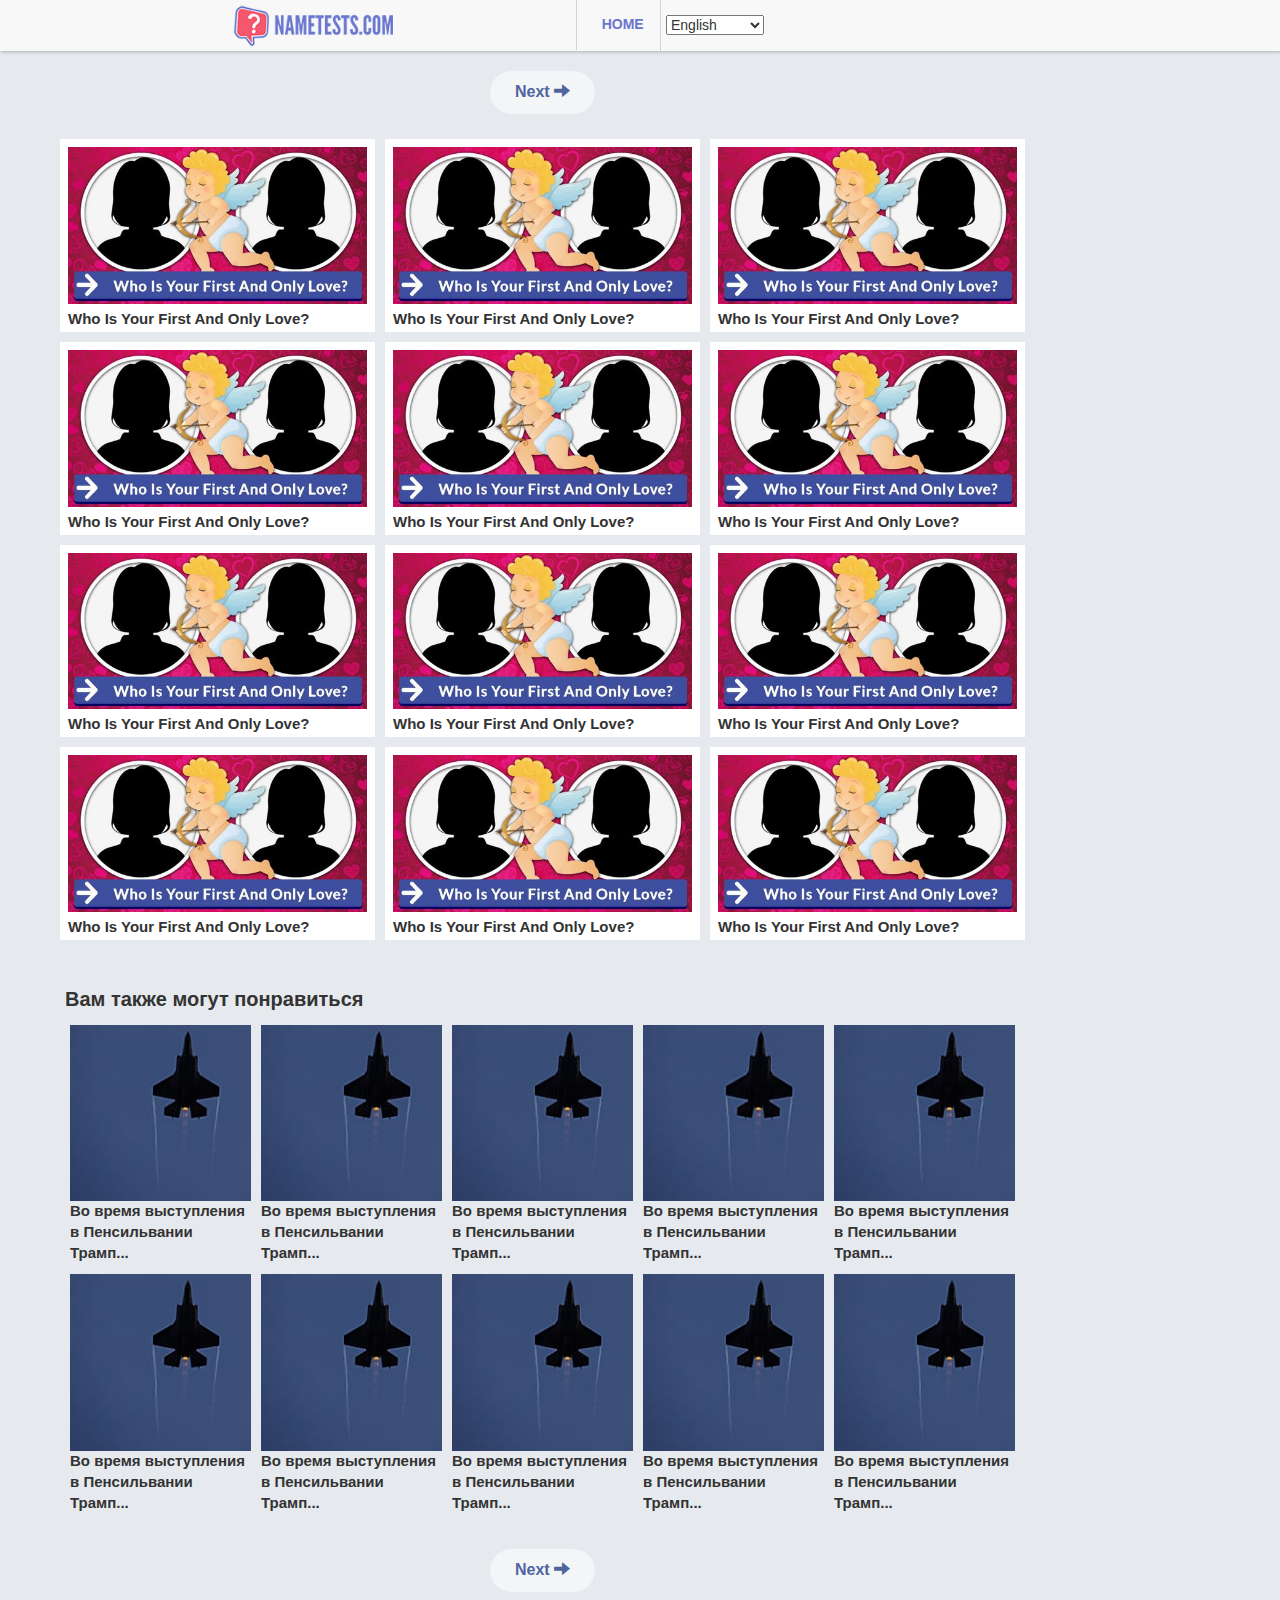
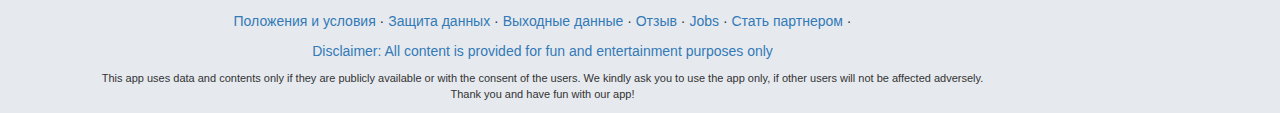
==== index.html @ c3312c3e "first commit" ====
<!DOCTYPE html>
<html>
<head>
	<meta charset="utf-8">
	<meta name="viewport" content="width=device-width, initial-scale=1">
	<title>Nametests.com</title>

	<link rel="stylesheet"  href="font/glyphicons-halflings-regular.ttf">
	<link rel="stylesheet"  href="font/glyphicons-halflings-regular.svg">
	<link rel="stylesheet"  href="font/glyphicons-halflings-regular.eot">
	<link rel="stylesheet"  href="font/glyphicons-halflings-regular.woff">
	<link rel="stylesheet"  href="font/glyphicons-halflings-regular.woff2">

	<link rel="stylesheet" type="text/css" href="css/bootstrap.min.css">

	<link rel="stylesheet" type="text/css" href="css/style.css">
</head>
<body>
	<header class="navbar navbar-default col-md-12">
		<div class="row col-md-12 col-lg-10 col-lg-offset-1">

			<button type="button" class="navbar-toggle collapsed" id="menuBottom">
				<span class="sr-only">Toggle navigation</span>
				<span class="icon-bar"></span>
				<span class="icon-bar"></span>
				<span class="icon-bar"></span>
			</button>


			<div class="navbar-header col-md-2 col-sm-3 col-xs-4 col-md-offset-1 pull-xs-right">
				<a class="navbar-brand" href="/">
					<img src="images/logo.png" alt="nametests.com">
				</a>
			</div>
			<span class="fb-like-wrapper hidden-sm col-md-2 col-xs-3 hidden-xs">
				<div class="fb-like fb_iframe_widget" data-colorscheme="light" data-layout="button_count" data-action="like" data-show-faces="false" data-share="false" data-href="https://www.facebook.com/pages/nametestscom-%D1%80%D1%83%D1%81%D1%81%D0%BA%D0%B8%D0%B9/1572957792959895
" fb-xfbml-state="rendered" fb-iframe-plugin-query="action=like&amp;app_id=1629023360662076&amp;color_scheme=light&amp;container_width=79&amp;href=https%3A%2F%2Fwww.facebook.com%2Fpages%2Fnametestscom-%25D1%2580%25D1%2583%25D1%2581%25D1%2581%25D0%25BA%25D0%25B8%25D0%25B9%2F1572957792959895&amp;layout=button_count&amp;locale=ru_RU&amp;sdk=joey&amp;share=false&amp;show_faces=false">
					<span style="vertical-align: bottom; width: 123px; height: 20px;">
						<iframe name="f159bba89177264" width="1000px" height="1000px" frameborder="0" allowtransparency="true" allowfullscreen="true" scrolling="no" title="fb:like Facebook Social Plugin" src="https://www.facebook.com/v2.9/plugins/like.php?action=like&amp;app_id=1629023360662076&amp;channel=https%3A%2F%2Fstaticxx.facebook.com%2Fconnect%2Fxd_arbiter%2Fr%2F87XNE1PC38r.js%3Fversion%3D42%23cb%3Dfc40e62233b678%26domain%3Dru.nametests.com%26origin%3Dhttps%253A%252F%252Fru.nametests.com%252Ff3773d6dfa85e8%26relation%3Dparent.parent&amp;color_scheme=light&amp;container_width=79&amp;href=https%3A%2F%2Fwww.facebook.com%2Fpages%2Fnametestscom-%25D1%2580%25D1%2583%25D1%2581%25D1%2581%25D0%25BA%25D0%25B8%25D0%25B9%2F1572957792959895&amp;layout=button_count&amp;locale=ru_RU&amp;sdk=joey&amp;share=false&amp;show_faces=false" style="border: none; visibility: visible; width: 123px; height: 20px;" class="">
						</iframe>
					</span>
				</div>
			</span>
			<div class="active col-md-1 col-sm-2 hidden-xs">
				<a href="/">HOME</a>
			</div>
			<div class="lang-selector col-md-1 col-sm-2 hidden-xs">
				<select id="langchooser" class="user-success">
					<option value="de">Deutsch</option>
					<option value="en" selected="">English</option>
					<option value="es">Español</option>
					<option value="pt">Português</option>
					<option value="it">Italiano</option>
					<option value="fr">Français</option>
					<option value="nl">Nederlands</option>
					<option value="hu">Magyar</option>
					<option value="el">Ελληνικά</option>
					<option value="tr">Türkçe</option>
					<option value="da">Dansk</option>
					<option value="ru">русский</option>
					<option value="sv">Svenska</option>
					<option value="cs">čeština</option>
					<option value="sk">Slovenčina</option>
					<option value="no">Norsk</option>
					<option value="fi">Suomi</option>
					<option value="ar">العربية</option>
					<option value="id">Indonesia</option>
					<option value="pl">Polski</option>
					<option value="ja">日本人</option>
					<option value="sl">Slovenščina</option>
					<option value="bg">български</option>
					<option value="lt">Lietuvos</option>
					<option value="lv">Latviešu</option>
					<option value="bs">Bosanski</option>
					<option value="hr">Hrvatski</option>
					<option value="et">Eesti</option>
					<option value="hi">नॉट</option>
					<option value="ko">한국의</option>
					<option value="mk">македонски</option>
					<option value="ro">Român</option>
					<option value="sr">српски</option>
					<option value="tl">Tagalog</option>
					<option value="th">ไทย</option>
					<option value="kk">Қазақ</option>
					<option value="vi">tiếng Việt</option>
					<option value="ms">Malaysiah</option>
					<option value="zh">中国</option>
					<option value="ur">اردو</option>
					<option value="he">עברית</option>
					<option value="bn">বাংলাভাষী</option>
					<option value="sw">Kiswahili</option>
					<option value="ne">नेपाली</option>
					<option value="uk">українська</option>
				</select>
			</div>
			<div class="row bottom-menu hidden-sm hidden-md hidden-lg" style="display: none;">
				<div class="row fb-btn">
					<div class="col-xs-12">
						<span class="fb-like-wrappe pull-left">
							<div class="fb-like fb_iframe_widget" data-colorscheme="light" data-layout="button_count" data-action="like" data-show-faces="false" data-share="false" data-href="https://www.facebook.com/pages/nametestscom-%D1%80%D1%83%D1%81%D1%81%D0%BA%D0%B8%D0%B9/1572957792959895
" fb-xfbml-state="rendered" fb-iframe-plugin-query="action=like&amp;app_id=1629023360662076&amp;color_scheme=light&amp;container_width=79&amp;href=https%3A%2F%2Fwww.facebook.com%2Fpages%2Fnametestscom-%25D1%2580%25D1%2583%25D1%2581%25D1%2581%25D0%25BA%25D0%25B8%25D0%25B9%2F1572957792959895&amp;layout=button_count&amp;locale=ru_RU&amp;sdk=joey&amp;share=false&amp;show_faces=false">
					<span style="vertical-align: bottom; width: 123px; height: 20px;">
						<iframe name="f159bba89177264" width="1000px" height="1000px" frameborder="0" allowtransparency="true" allowfullscreen="true" scrolling="no" title="fb:like Facebook Social Plugin" src="https://www.facebook.com/v2.9/plugins/like.php?action=like&amp;app_id=1629023360662076&amp;channel=https%3A%2F%2Fstaticxx.facebook.com%2Fconnect%2Fxd_arbiter%2Fr%2F87XNE1PC38r.js%3Fversion%3D42%23cb%3Dfc40e62233b678%26domain%3Dru.nametests.com%26origin%3Dhttps%253A%252F%252Fru.nametests.com%252Ff3773d6dfa85e8%26relation%3Dparent.parent&amp;color_scheme=light&amp;container_width=79&amp;href=https%3A%2F%2Fwww.facebook.com%2Fpages%2Fnametestscom-%25D1%2580%25D1%2583%25D1%2581%25D1%2581%25D0%25BA%25D0%25B8%25D0%25B9%2F1572957792959895&amp;layout=button_count&amp;locale=ru_RU&amp;sdk=joey&amp;share=false&amp;show_faces=false" style="border: none; visibility: visible; width: 123px; height: 20px;" class="">
						</iframe>
					</span>
						</div>
					</div>
				</div>
				<div class="row menu-btn">
					<div class="col-xs-12">
						<div class="menu-active">
							<a href="/">HOME</a>
						</div>
					</div>
				</div>
				<div class="row selector">
					<div class="col-xs-12">
						<div class="menu-lang-selector">
				<select id="langchooser" class="user-success">
					<option value="de">Deutsch</option>
					<option value="en" selected="">English</option>
					<option value="es">Español</option>
					<option value="pt">Português</option>
					<option value="it">Italiano</option>
					<option value="fr">Français</option>
					<option value="nl">Nederlands</option>
					<option value="hu">Magyar</option>
					<option value="el">Ελληνικά</option>
					<option value="tr">Türkçe</option>
					<option value="da">Dansk</option>
					<option value="ru">русский</option>
					<option value="sv">Svenska</option>
					<option value="cs">čeština</option>
					<option value="sk">Slovenčina</option>
					<option value="no">Norsk</option>
					<option value="fi">Suomi</option>
					<option value="ar">العربية</option>
					<option value="id">Indonesia</option>
					<option value="pl">Polski</option>
					<option value="ja">日本人</option>
					<option value="sl">Slovenščina</option>
					<option value="bg">български</option>
					<option value="lt">Lietuvos</option>
					<option value="lv">Latviešu</option>
					<option value="bs">Bosanski</option>
					<option value="hr">Hrvatski</option>
					<option value="et">Eesti</option>
					<option value="hi">नॉट</option>
					<option value="ko">한국의</option>
					<option value="mk">македонски</option>
					<option value="ro">Român</option>
					<option value="sr">српски</option>
					<option value="tl">Tagalog</option>
					<option value="th">ไทย</option>
					<option value="kk">Қазақ</option>
					<option value="vi">tiếng Việt</option>
					<option value="ms">Malaysiah</option>
					<option value="zh">中国</option>
					<option value="ur">اردو</option>
					<option value="he">עברית</option>
					<option value="bn">বাংলাভাষী</option>
					<option value="sw">Kiswahili</option>
					<option value="ne">नेपाली</option>
					<option value="uk">українська</option>
				</select>
			</div>
					</div>
				</div>
			</div>
		</div>
	</header>
	<main class="maincontainer">
		<!-- <div class="row">

		</div> -->
		<div class="container new-index">
			<div class="row">
				<div class="col-xs-12 col-lg-10 no-padding">
					<div class="text-center pager-holder">
						<ul class="pager pager-top dist-top-30">
							<li>
								<a href="#">Next <span class="glyphicon glyphicon-arrow-right"></span>
								</a>
							</li>
						</ul>
					</div>
					<div class="row content_block">
						<div class="col-md-4 col-sm-6 box text-center">
							<div class="flex_inner">
								<a href="index.html">
									<img class="img-responsive col-xs-12" src="images/e9c9415f4c6633129fe4673bb098b0c0.jpg" >
									<span class="h2">Who Is Your First And Only Love?</span>
								</a>
							</div>
						</div>
						<div class="col-md-4 col-sm-6 box text-center">
							<div class="flex_inner">
								<a href="index.html">
									<img class="img-responsive col-xs-12" src="images/e9c9415f4c6633129fe4673bb098b0c0.jpg" >
									<span class="h2">Who Is Your First And Only Love?</span>
								</a>
							</div>
						</div>
						<div class="col-md-4 col-sm-6 box text-center">
							<div class="flex_inner">
								<a href="index.html">
									<img class="img-responsive col-xs-12" src="images/e9c9415f4c6633129fe4673bb098b0c0.jpg" >
									<span class="h2">Who Is Your First And Only Love?</span>
								</a>
							</div>
						</div>
						<div class="col-md-4 col-sm-6 box text-center">
							<div class="flex_inner">
								<a href="index.html">
									<img class="img-responsive col-xs-12" src="images/e9c9415f4c6633129fe4673bb098b0c0.jpg" >
									<span class="h2">Who Is Your First And Only Love?</span>
								</a>
							</div>
						</div>
						<div class="col-md-4 col-sm-6 box text-center">
							<div class="flex_inner">
								<a href="index.html">
									<img class="img-responsive col-xs-12" src="images/e9c9415f4c6633129fe4673bb098b0c0.jpg" >
									<span class="h2">Who Is Your First And Only Love?</span>
								</a>
							</div>
						</div>
						<div class="col-md-4 col-sm-6 box text-center">
							<div class="flex_inner">
								<a href="index.html">
									<img class="img-responsive col-xs-12" src="images/e9c9415f4c6633129fe4673bb098b0c0.jpg" >
									<span class="h2">Who Is Your First And Only Love?</span>
								</a>
							</div>
						</div>
						<div class="col-md-4 col-sm-6 box text-center">
							<div class="flex_inner">
								<a href="index.html">
									<img class="img-responsive col-xs-12" src="images/e9c9415f4c6633129fe4673bb098b0c0.jpg" >
									<span class="h2">Who Is Your First And Only Love?</span>
								</a>
							</div>
						</div>
						<div class="col-md-4 col-sm-6 box text-center">
							<div class="flex_inner">
								<a href="index.html">
									<img class="img-responsive col-xs-12" src="images/e9c9415f4c6633129fe4673bb098b0c0.jpg" >
									<span class="h2">Who Is Your First And Only Love?</span>
								</a>
							</div>
						</div>
						<div class="col-md-4 col-sm-6 box text-center">
							<div class="flex_inner">
								<a href="index.html">
									<img class="img-responsive col-xs-12" src="images/e9c9415f4c6633129fe4673bb098b0c0.jpg" >
									<span class="h2">Who Is Your First And Only Love?</span>
								</a>
							</div>
						</div>
						<div class="col-md-4 col-sm-6 box text-center">
							<div class="flex_inner">
								<a href="index.html">
									<img class="img-responsive col-xs-12" src="images/e9c9415f4c6633129fe4673bb098b0c0.jpg" >
									<span class="h2">Who Is Your First And Only Love?</span>
								</a>
							</div>
						</div>
						<div class="col-md-4 col-sm-6 box text-center">
							<div class="flex_inner">
								<a href="index.html">
									<img class="img-responsive col-xs-12" src="images/e9c9415f4c6633129fe4673bb098b0c0.jpg" >
									<span class="h2">Who Is Your First And Only Love?</span>
								</a>
							</div>
						</div>
						<div class="col-md-4 col-sm-6 box text-center">
							<div class="flex_inner">
								<a href="index.html">
									<img class="img-responsive col-xs-12" src="images/e9c9415f4c6633129fe4673bb098b0c0.jpg" >
									<span class="h2">Who Is Your First And Only Love?</span>
								</a>
							</div>
						</div>								
					</div>
					<div class="row bottom_news">
						<div class="col-md-12">
							<div class="row">
								<div class="news_box_title">
									<span><b>Вам также могут понравиться</b></span>
								</div>
							</div>
						</div>
    					<div class="news_box">
    						<div class="row">
    							<div class="box_img">
    								<a href="" >
    									<img src="images/pic_4f252033175bd5854727c5aabea2b2a8.jpg">
    								</a>
    							</div>
    						</div>
    						
	    						<div class="box_title">
	    							<a href="">
	    								<span>Во время выступления в Пенсильвании Трамп...</span>
	    								</a>
	    						</div>
   
    					</div>
    					<div class="news_box">
    						<div class="row">
    							<div class="box_img">
    								<a href="" >
    									<img src="images/pic_4f252033175bd5854727c5aabea2b2a8.jpg">
    								</a>
    							</div>
    						</div>
    						
	    						<div class="box_title">
	    							<a href="">
	    								<span>Во время выступления в Пенсильвании Трамп...</span>
	    								</a>
	    						</div>
   
    					</div>
    					<div class="news_box">
    						<div class="row">
    							<div class="box_img">
    								<a href="" >
    									<img src="images/pic_4f252033175bd5854727c5aabea2b2a8.jpg">
    								</a>
    							</div>
    						</div>
    						
	    						<div class="box_title">
	    							<a href="">
	    								<span>Во время выступления в Пенсильвании Трамп...</span>
	    								</a>
	    						</div>
   
    					</div>
    					<div class="news_box">
    						<div class="row">
    							<div class="box_img">
    								<a href="" >
    									<img src="images/pic_4f252033175bd5854727c5aabea2b2a8.jpg">
    								</a>
    							</div>
    						</div>
    						
	    						<div class="box_title">
	    							<a href="">
	    								<span>Во время выступления в Пенсильвании Трамп...</span>
	    								</a>
	    						</div>
   
    					</div>
    					<div class="news_box">
    						<div class="row">
    							<div class="box_img">
    								<a href="" >
    									<img src="images/pic_4f252033175bd5854727c5aabea2b2a8.jpg">
    								</a>
    							</div>
    						</div>
    						
	    						<div class="box_title">
	    							<a href="">
	    								<span>Во время выступления в Пенсильвании Трамп...</span>
	    								</a>
	    						</div>
   
    					</div>
    					<div class="news_box">
    						<div class="row">
    							<div class="box_img">
    								<a href="" >
    									<img src="images/pic_4f252033175bd5854727c5aabea2b2a8.jpg">
    								</a>
    							</div>
    						</div>
    						
	    						<div class="box_title">
	    							<a href="">
	    								<span>Во время выступления в Пенсильвании Трамп...</span>
	    								</a>
	    						</div>
   
    					</div>
    					<div class="news_box">
    						<div class="row">
    							<div class="box_img">
    								<a href="" >
    									<img src="images/pic_4f252033175bd5854727c5aabea2b2a8.jpg">
    								</a>
    							</div>
    						</div>
    						
	    						<div class="box_title">
	    							<a href="">
	    								<span>Во время выступления в Пенсильвании Трамп...</span>
	    								</a>
	    						</div>
   
    					</div>
    					<div class="news_box">
    						<div class="row">
    							<div class="box_img">
    								<a href="" >
    									<img src="images/pic_4f252033175bd5854727c5aabea2b2a8.jpg">
    								</a>
    							</div>
    						</div>
    						
	    						<div class="box_title">
	    							<a href="">
	    								<span>Во время выступления в Пенсильвании Трамп...</span>
	    								</a>
	    						</div>
   
    					</div>
    					<div class="news_box">
    						<div class="row">
    							<div class="box_img">
    								<a href="" >
    									<img src="images/pic_4f252033175bd5854727c5aabea2b2a8.jpg">
    								</a>
    							</div>
    						</div>
    						
	    						<div class="box_title">
	    							<a href="">
	    								<span>Во время выступления в Пенсильвании Трамп...</span>
	    								</a>
	    						</div>
   
    					</div>
    					<div class="news_box">
    						<div class="row">
    							<div class="box_img">
    								<a href="" >
    									<img src="images/pic_4f252033175bd5854727c5aabea2b2a8.jpg">
    								</a>
    							</div>
    						</div>
    						
	    						<div class="box_title">
	    							<a href="">
	    								<span>Во время выступления в Пенсильвании Трамп...</span>
	    								</a>
	    						</div>
   
    					</div>
    				</div>
					<div class="text-center pager-holder">
						<ul class="pager pager-top dist-top-30">
							<li>
								<a href="#">Next <span class="glyphicon glyphicon-arrow-right"></span>
								</a>
							</li>
						</ul>
					</div>				
				</div>
			</div>
		</div>
	</main>
	<footer>
		<div class="container">
			<div class="row dist-top-30">
				<div class="col-xs-12 col-lg-10 text-center">
					<p>
						<a href="//www.socialsweethearts.de/terms.html" target="_blank">Положения и условия</a> ·
						<a href="//www.socialsweethearts.de/privacy.html" target="_blank">Защита данных</a> ·
						<a href="//www.socialsweethearts.de/de_DE/imprint" target="_blank">Выходные данные</a> ·
						<a href="/accounts/feedback/?url=https://ru.nametests.com/" target="_blank">Отзыв</a> ·
						<a href="//www.socialsweethearts.de/en_US/it-career" target="_blank">Jobs</a> ·
						<a href="//docs.google.com/a/socialsweethearts.de/forms/d/1ggzWjZHk2m-KU-2leSanIcna3WeY4Wy_sieBoBsuhFA/viewform" target="_blank">Стать партнером</a> ·
						<a class="logout" style="display: none;" href="/test/user_logout/?next=/">Выйти</a>
					</p>
					<p>
						<a href="//www.socialsweethearts.de/terms.html" target="_blank">Disclaimer: All content is
						provided for fun and entertainment purposes only</a>
					</p>
					<p class="small-footer">
						This app uses data and contents only if they are publicly available or with
						the consent of the users. We kindly ask you to use the app only,
						if other users will not be affected adversely. <br> Thank you and have fun with
						our app!
					</p>
				</div>	
			</div>	
		</div>		
	</footer>		
	<script src="js/bootstrap.min.js" ></script>
	<script src="js/jquery-3.2.1.min.js" ></script>
	<script>
		$(document).ready(function()
		{
			$("#menuBottom").click(function()
			{
				$(".bottom-menu").toggle();
			});
		});
	</script>
</body>
</html>
---- css/style.css ----
html, body {
    background: #E6EAEF;
    text-shadow: 0 1px 0 #fff;
    -webkit-font-smoothing: antialiased;
    text-shadow: rgba(0,0,0,0.01) 0 0 1px;
}

body {
    font-family: "Helvetica Neue",Helvetica,Arial,sans-serif;
    font-size: 14px;
    line-height: 1.42857;
    color: #333333;
    background-color: #fff;
}

a
{
	color: #337ab7;
    text-decoration: none !important;
}

footer
{
	background: #E6EAEF;
}

.navbar {
    border: none;
    -moz-border-radius: 0;
    -webkit-border-radius: 0;
    border-radius: 0;
    box-shadow: 1px 1.7px 3px 0 rgba(0,0,0,0.2);
    margin-bottom: 0;
}

.navbar-default {
    background-color: #f8f8f8;
    border-color: #e7e7e7;
}

.navbar .navbar-header {
	padding-right: 0px;
}

.navbar .navbar-header .navbar-brand {
	padding:0px;
}

.navbar .navbar-header .navbar-brand img {
    max-width: 160px;
}

.menu-btn .fb-like-wrapper
{
	float: left;
}

.menu-btn .menu-active,
.selector .menu-lang-selector
{
	padding-top: 15px;
}

.menu-btn .menu-active a
{
	font-weight: bold;
    color: #6977ce;
    background: transparent;
}

.navbar .navbar-toggle
{
	float: left;
    margin-left: 15px;
    margin-right: 15px;
}

.bottom-menu
{
	clear: both;
    padding: 20px;
}

.navbar .fb-like-wrapper
{
	padding-left: 0px;
    margin-top: 15px;
	margin-right: 20px;
	overflow: hidden;
    text-align: right;
}

.navbar-default .navbar-toggle:hover, .navbar-default .navbar-toggle:focus {
    background-color: #ddd;
}

.navbar .active>a
{
	font-weight: bold;
    color: #6977ce;
    background: transparent;
}

.navbar .active
{
	padding: 15px 25px 15px 25px;
    text-align: center;
    border-left: 1px solid #d3d1d4;
}

.navbar .lang-selector
{
	padding: 15px 25px 15px 5px;
	border-left: 1px solid #d3d1d4;
}

.navbar .lang-selector:hover,
.navbar .active:hover
{
	background: #e7e7e7;
    color: #6977ce;
}

.maincontainer
{
	clear: both;
	background: #E6EAEF;
}

.pager li>a, .pager a, .pager li>span {
    padding: 10px 25px;
    border: none;
    -moz-border-radius: 25px;
    -webkit-border-radius: 25px;
    border-radius: 25px;
    background: #fff;
    background: rgba(255,255,255,0.5);
    font-weight: bold;
    color: #4f659f;
    margin: 0 7px;
    font-size: 16px;
}

.pager li>a:hover, .pager li>span:hover {
    background: #D1D8E4;
    border: none;
}

.index-cp-flex>.flex.box {
    margin: 5px;
}


.maincontainer .box
{
	
	background-color: #fff;
	padding: 3px;
    border: 5px solid #E6EAEF;
    overflow: overlay;
}

.row .box .flex_inner
{
	padding: 5px;
}

.content_block
{
	margin-bottom: 30px;
}

.row .box .flex_inner .h2
{
    font-family: Arial,Helvetica,sans-serif;
    font-size: 15px;
    line-height: 20.0px;
    font-weight: bold;
    color: #333;
    border: none;
    text-align: left;
    margin: 5px 0 0 0;
    white-space: normal;
    word-break: break-word;
    float: left;
}

.flex_inner>a>img
{
	max-width: 100%;
	padding: 0px;
}


.news_box_title
{
	font-family: 'Helvetica Neue', Helvetica, Arial, sans-serif;
    font-size: 20.0px;
    font-weight: bold;
    text-decoration: none;
    color: #333333;
    border-width: 0;
    background: transparent;
    border-style: none;
    border-color: #D6D5D3;
    padding: 0 0 6px 0;
}

.news_box
{
	overflow: hidden;
	border: 5px solid #E6EAEF;
	width: 20%;
	float: left;
	margin: 0px;
}


.news_box .box_title>a>span
{
	max-height: 60.0px;
    color: #333333;
    font-family: 'Helvetica Neue', Helvetica, Arial, sans-serif;
    font-size: 15.0px;
    line-height: 20.0px;
    font-weight: bold;
    text-decoration: none;
}

.container .small-footer
{
	font-size: 11px;
}

.news_box .box_img>a
{
	display: block;
    width: inherit;
}

.news_box .box_img>a>img
{
	width: 100%;
}


@media screen and (min-width: 1200px)
{
	.news_box:nth-of-type(-n+10) {
	    display: block;
	    visibility: visible;
	}
}

@media screen and (max-width: 1199px) and (min-width: 530px)
{
	.news_box:nth-of-type(-n+8) {
	    display: block;
	    visibility: visible;
	    width: 32%;
	}
}

@media screen and (max-width: 1199px) and (min-width: 530px)
{
	.news_box:nth-of-type(n+8) {
	    display: none;
	    visibility: hidden;
	}
}

@media screen and (max-width: 529px) and (min-width: 420px) 
{
	.news_box:nth-of-type(n+1) {
	    display: block;
	    visibility: visible;
	    width: 47.995%;
	}
}

@media screen and (max-width: 529px) and (min-width: 420px) 
{
	.news_box:nth-of-type(n+6) {
	    display: none;
	    visibility: hidden;
	}
}

@media screen and (max-width: 419px) and (min-width: 0px)
{
	.news_box:nth-of-type(-n+7) {
	    display: block;
	    visibility: visible;
	    width: 100%;
	}
}

@media screen and (max-width: 419px) and (min-width: 0px)
{
	.news_box:nth-of-type(n+8) {
	    display: none;
	    visibility: hidden;
	}
}

.bottom_news
{
	padding: 10px;
}
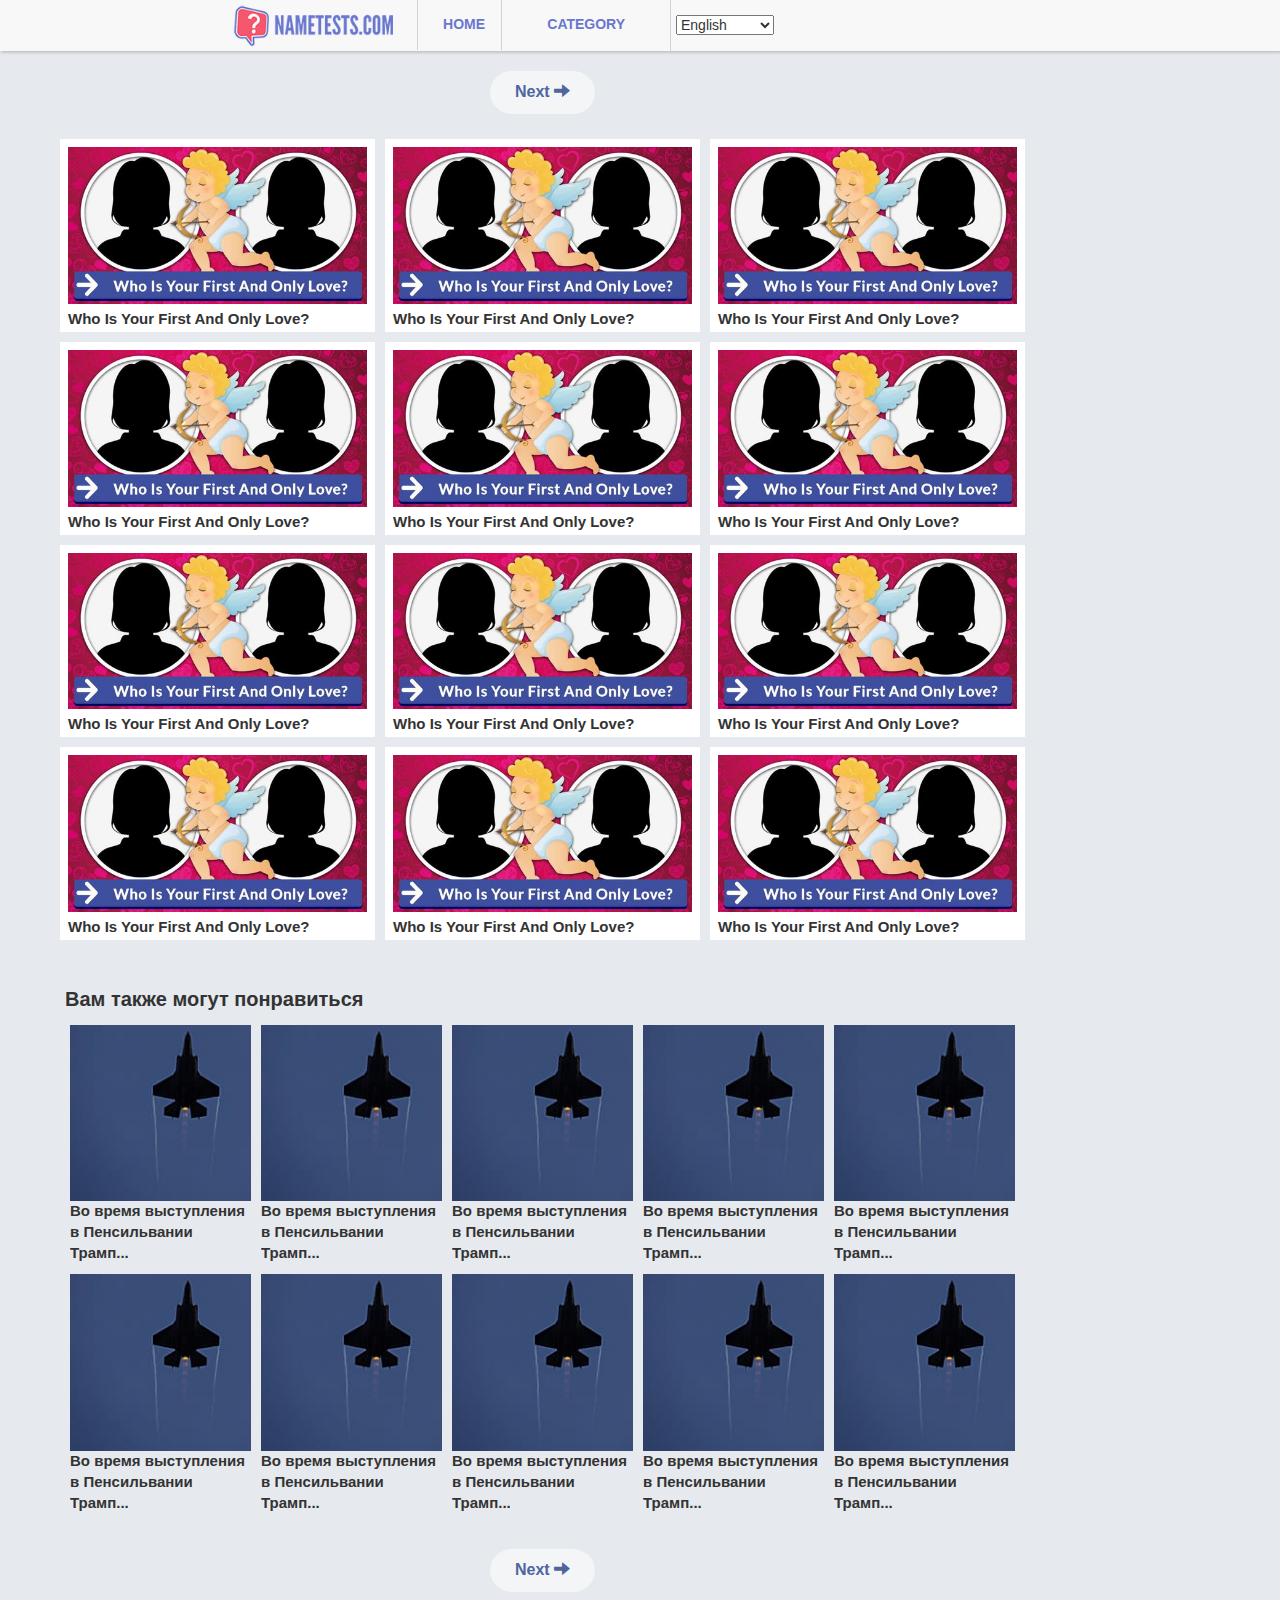
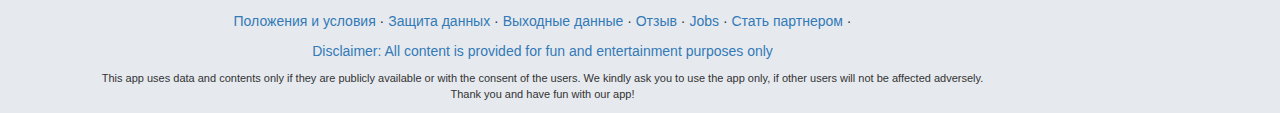
==== commit 66c80620: "validator check" ====
--- a/index.html
+++ b/index.html
@@ -29,20 +29,14 @@
 
 			<div class="navbar-header col-md-2 col-sm-3 col-xs-4 col-md-offset-1 pull-xs-right">
 				<a class="navbar-brand" href="/">
-					<img src="images/logo.png" alt="nametests.com">
+					<img alt="" src="images/logo.png">
 				</a>
 			</div>
-			<span class="fb-like-wrapper hidden-sm col-md-2 col-xs-3 hidden-xs">
-				<div class="fb-like fb_iframe_widget" data-colorscheme="light" data-layout="button_count" data-action="like" data-show-faces="false" data-share="false" data-href="https://www.facebook.com/pages/nametestscom-%D1%80%D1%83%D1%81%D1%81%D0%BA%D0%B8%D0%B9/1572957792959895
-" fb-xfbml-state="rendered" fb-iframe-plugin-query="action=like&amp;app_id=1629023360662076&amp;color_scheme=light&amp;container_width=79&amp;href=https%3A%2F%2Fwww.facebook.com%2Fpages%2Fnametestscom-%25D1%2580%25D1%2583%25D1%2581%25D1%2581%25D0%25BA%25D0%25B8%25D0%25B9%2F1572957792959895&amp;layout=button_count&amp;locale=ru_RU&amp;sdk=joey&amp;share=false&amp;show_faces=false">
-					<span style="vertical-align: bottom; width: 123px; height: 20px;">
-						<iframe name="f159bba89177264" width="1000px" height="1000px" frameborder="0" allowtransparency="true" allowfullscreen="true" scrolling="no" title="fb:like Facebook Social Plugin" src="https://www.facebook.com/v2.9/plugins/like.php?action=like&amp;app_id=1629023360662076&amp;channel=https%3A%2F%2Fstaticxx.facebook.com%2Fconnect%2Fxd_arbiter%2Fr%2F87XNE1PC38r.js%3Fversion%3D42%23cb%3Dfc40e62233b678%26domain%3Dru.nametests.com%26origin%3Dhttps%253A%252F%252Fru.nametests.com%252Ff3773d6dfa85e8%26relation%3Dparent.parent&amp;color_scheme=light&amp;container_width=79&amp;href=https%3A%2F%2Fwww.facebook.com%2Fpages%2Fnametestscom-%25D1%2580%25D1%2583%25D1%2581%25D1%2581%25D0%25BA%25D0%25B8%25D0%25B9%2F1572957792959895&amp;layout=button_count&amp;locale=ru_RU&amp;sdk=joey&amp;share=false&amp;show_faces=false" style="border: none; visibility: visible; width: 123px; height: 20px;" class="">
-						</iframe>
-					</span>
-				</div>
-			</span>
 			<div class="active col-md-1 col-sm-2 hidden-xs">
-				<a href="/">HOME</a>
+				<a href="index.html">HOME</a>
+			</div>
+			<div class="active col-md-2 col-sm-2 hidden-xs">
+				<a href="category.html">CATEGORY</a>
 			</div>
 			<div class="lang-selector col-md-1 col-sm-2 hidden-xs">
 				<select id="langchooser" class="user-success">
@@ -94,29 +88,20 @@
 				</select>
 			</div>
 			<div class="row bottom-menu hidden-sm hidden-md hidden-lg" style="display: none;">
-				<div class="row fb-btn">
-					<div class="col-xs-12">
-						<span class="fb-like-wrappe pull-left">
-							<div class="fb-like fb_iframe_widget" data-colorscheme="light" data-layout="button_count" data-action="like" data-show-faces="false" data-share="false" data-href="https://www.facebook.com/pages/nametestscom-%D1%80%D1%83%D1%81%D1%81%D0%BA%D0%B8%D0%B9/1572957792959895
-" fb-xfbml-state="rendered" fb-iframe-plugin-query="action=like&amp;app_id=1629023360662076&amp;color_scheme=light&amp;container_width=79&amp;href=https%3A%2F%2Fwww.facebook.com%2Fpages%2Fnametestscom-%25D1%2580%25D1%2583%25D1%2581%25D1%2581%25D0%25BA%25D0%25B8%25D0%25B9%2F1572957792959895&amp;layout=button_count&amp;locale=ru_RU&amp;sdk=joey&amp;share=false&amp;show_faces=false">
-					<span style="vertical-align: bottom; width: 123px; height: 20px;">
-						<iframe name="f159bba89177264" width="1000px" height="1000px" frameborder="0" allowtransparency="true" allowfullscreen="true" scrolling="no" title="fb:like Facebook Social Plugin" src="https://www.facebook.com/v2.9/plugins/like.php?action=like&amp;app_id=1629023360662076&amp;channel=https%3A%2F%2Fstaticxx.facebook.com%2Fconnect%2Fxd_arbiter%2Fr%2F87XNE1PC38r.js%3Fversion%3D42%23cb%3Dfc40e62233b678%26domain%3Dru.nametests.com%26origin%3Dhttps%253A%252F%252Fru.nametests.com%252Ff3773d6dfa85e8%26relation%3Dparent.parent&amp;color_scheme=light&amp;container_width=79&amp;href=https%3A%2F%2Fwww.facebook.com%2Fpages%2Fnametestscom-%25D1%2580%25D1%2583%25D1%2581%25D1%2581%25D0%25BA%25D0%25B8%25D0%25B9%2F1572957792959895&amp;layout=button_count&amp;locale=ru_RU&amp;sdk=joey&amp;share=false&amp;show_faces=false" style="border: none; visibility: visible; width: 123px; height: 20px;" class="">
-						</iframe>
-					</span>
-						</div>
-					</div>
-				</div>
 				<div class="row menu-btn">
 					<div class="col-xs-12">
 						<div class="menu-active">
-							<a href="/">HOME</a>
+							<a href="index.html">HOME</a>
+						</div>
+						<div class="menu-active">
+							<a href="category.html">CATEGORY</a>
 						</div>
 					</div>
 				</div>
 				<div class="row selector">
 					<div class="col-xs-12">
 						<div class="menu-lang-selector">
-				<select id="langchooser" class="user-success">
+				<select id="langchooser-hidden" class="user-success">
 					<option value="de">Deutsch</option>
 					<option value="en" selected="">English</option>
 					<option value="es">Español</option>
@@ -188,95 +173,95 @@
 						<div class="col-md-4 col-sm-6 box text-center">
 							<div class="flex_inner">
 								<a href="index.html">
-									<img class="img-responsive col-xs-12" src="images/e9c9415f4c6633129fe4673bb098b0c0.jpg" >
-									<span class="h2">Who Is Your First And Only Love?</span>
-								</a>
-							</div>
-						</div>
-						<div class="col-md-4 col-sm-6 box text-center">
-							<div class="flex_inner">
-								<a href="index.html">
-									<img class="img-responsive col-xs-12" src="images/e9c9415f4c6633129fe4673bb098b0c0.jpg" >
-									<span class="h2">Who Is Your First And Only Love?</span>
-								</a>
-							</div>
-						</div>
-						<div class="col-md-4 col-sm-6 box text-center">
-							<div class="flex_inner">
-								<a href="index.html">
-									<img class="img-responsive col-xs-12" src="images/e9c9415f4c6633129fe4673bb098b0c0.jpg" >
-									<span class="h2">Who Is Your First And Only Love?</span>
-								</a>
-							</div>
-						</div>
-						<div class="col-md-4 col-sm-6 box text-center">
-							<div class="flex_inner">
-								<a href="index.html">
-									<img class="img-responsive col-xs-12" src="images/e9c9415f4c6633129fe4673bb098b0c0.jpg" >
-									<span class="h2">Who Is Your First And Only Love?</span>
-								</a>
-							</div>
-						</div>
-						<div class="col-md-4 col-sm-6 box text-center">
-							<div class="flex_inner">
-								<a href="index.html">
-									<img class="img-responsive col-xs-12" src="images/e9c9415f4c6633129fe4673bb098b0c0.jpg" >
-									<span class="h2">Who Is Your First And Only Love?</span>
-								</a>
-							</div>
-						</div>
-						<div class="col-md-4 col-sm-6 box text-center">
-							<div class="flex_inner">
-								<a href="index.html">
-									<img class="img-responsive col-xs-12" src="images/e9c9415f4c6633129fe4673bb098b0c0.jpg" >
-									<span class="h2">Who Is Your First And Only Love?</span>
-								</a>
-							</div>
-						</div>
-						<div class="col-md-4 col-sm-6 box text-center">
-							<div class="flex_inner">
-								<a href="index.html">
-									<img class="img-responsive col-xs-12" src="images/e9c9415f4c6633129fe4673bb098b0c0.jpg" >
-									<span class="h2">Who Is Your First And Only Love?</span>
-								</a>
-							</div>
-						</div>
-						<div class="col-md-4 col-sm-6 box text-center">
-							<div class="flex_inner">
-								<a href="index.html">
-									<img class="img-responsive col-xs-12" src="images/e9c9415f4c6633129fe4673bb098b0c0.jpg" >
-									<span class="h2">Who Is Your First And Only Love?</span>
-								</a>
-							</div>
-						</div>
-						<div class="col-md-4 col-sm-6 box text-center">
-							<div class="flex_inner">
-								<a href="index.html">
-									<img class="img-responsive col-xs-12" src="images/e9c9415f4c6633129fe4673bb098b0c0.jpg" >
-									<span class="h2">Who Is Your First And Only Love?</span>
-								</a>
-							</div>
-						</div>
-						<div class="col-md-4 col-sm-6 box text-center">
-							<div class="flex_inner">
-								<a href="index.html">
-									<img class="img-responsive col-xs-12" src="images/e9c9415f4c6633129fe4673bb098b0c0.jpg" >
-									<span class="h2">Who Is Your First And Only Love?</span>
-								</a>
-							</div>
-						</div>
-						<div class="col-md-4 col-sm-6 box text-center">
-							<div class="flex_inner">
-								<a href="index.html">
-									<img class="img-responsive col-xs-12" src="images/e9c9415f4c6633129fe4673bb098b0c0.jpg" >
-									<span class="h2">Who Is Your First And Only Love?</span>
-								</a>
-							</div>
-						</div>
-						<div class="col-md-4 col-sm-6 box text-center">
-							<div class="flex_inner">
-								<a href="index.html">
-									<img class="img-responsive col-xs-12" src="images/e9c9415f4c6633129fe4673bb098b0c0.jpg" >
+									<img alt="" class="img-responsive col-xs-12" src="images/e9c9415f4c6633129fe4673bb098b0c0.jpg" >
+									<span class="h2">Who Is Your First And Only Love?</span>
+								</a>
+							</div>
+						</div>
+						<div class="col-md-4 col-sm-6 box text-center">
+							<div class="flex_inner">
+								<a href="index.html">
+									<img alt="" class="img-responsive col-xs-12" src="images/e9c9415f4c6633129fe4673bb098b0c0.jpg" >
+									<span class="h2">Who Is Your First And Only Love?</span>
+								</a>
+							</div>
+						</div>
+						<div class="col-md-4 col-sm-6 box text-center">
+							<div class="flex_inner">
+								<a href="index.html">
+									<img  alt="" class="img-responsive col-xs-12" src="images/e9c9415f4c6633129fe4673bb098b0c0.jpg" >
+									<span class="h2">Who Is Your First And Only Love?</span>
+								</a>
+							</div>
+						</div>
+						<div class="col-md-4 col-sm-6 box text-center">
+							<div class="flex_inner">
+								<a href="index.html">
+									<img alt="" class="img-responsive col-xs-12" src="images/e9c9415f4c6633129fe4673bb098b0c0.jpg" >
+									<span class="h2">Who Is Your First And Only Love?</span>
+								</a>
+							</div>
+						</div>
+						<div class="col-md-4 col-sm-6 box text-center">
+							<div class="flex_inner">
+								<a href="index.html">
+									<img alt="" class="img-responsive col-xs-12" src="images/e9c9415f4c6633129fe4673bb098b0c0.jpg" >
+									<span class="h2">Who Is Your First And Only Love?</span>
+								</a>
+							</div>
+						</div>
+						<div class="col-md-4 col-sm-6 box text-center">
+							<div class="flex_inner">
+								<a href="index.html">
+									<img alt="" class="img-responsive col-xs-12" src="images/e9c9415f4c6633129fe4673bb098b0c0.jpg" >
+									<span class="h2">Who Is Your First And Only Love?</span>
+								</a>
+							</div>
+						</div>
+						<div class="col-md-4 col-sm-6 box text-center">
+							<div class="flex_inner">
+								<a href="index.html">
+									<img alt="" class="img-responsive col-xs-12" src="images/e9c9415f4c6633129fe4673bb098b0c0.jpg" >
+									<span class="h2">Who Is Your First And Only Love?</span>
+								</a>
+							</div>
+						</div>
+						<div class="col-md-4 col-sm-6 box text-center">
+							<div class="flex_inner">
+								<a href="index.html">
+									<img alt="" class="img-responsive col-xs-12" src="images/e9c9415f4c6633129fe4673bb098b0c0.jpg" >
+									<span class="h2">Who Is Your First And Only Love?</span>
+								</a>
+							</div>
+						</div>
+						<div class="col-md-4 col-sm-6 box text-center">
+							<div class="flex_inner">
+								<a href="index.html">
+									<img alt="" class="img-responsive col-xs-12" src="images/e9c9415f4c6633129fe4673bb098b0c0.jpg" >
+									<span class="h2">Who Is Your First And Only Love?</span>
+								</a>
+							</div>
+						</div>
+						<div class="col-md-4 col-sm-6 box text-center">
+							<div class="flex_inner">
+								<a href="index.html">
+									<img alt="" class="img-responsive col-xs-12" src="images/e9c9415f4c6633129fe4673bb098b0c0.jpg" >
+									<span class="h2">Who Is Your First And Only Love?</span>
+								</a>
+							</div>
+						</div>
+						<div class="col-md-4 col-sm-6 box text-center">
+							<div class="flex_inner">
+								<a href="index.html">
+									<img alt="" class="img-responsive col-xs-12" src="images/e9c9415f4c6633129fe4673bb098b0c0.jpg" >
+									<span class="h2">Who Is Your First And Only Love?</span>
+								</a>
+							</div>
+						</div>
+						<div class="col-md-4 col-sm-6 box text-center">
+							<div class="flex_inner">
+								<a href="index.html">
+									<img alt="" class="img-responsive col-xs-12" src="images/e9c9415f4c6633129fe4673bb098b0c0.jpg" >
 									<span class="h2">Who Is Your First And Only Love?</span>
 								</a>
 							</div>
@@ -294,151 +279,151 @@
     						<div class="row">
     							<div class="box_img">
     								<a href="" >
-    									<img src="images/pic_4f252033175bd5854727c5aabea2b2a8.jpg">
-    								</a>
-    							</div>
-    						</div>
-    						
-	    						<div class="box_title">
-	    							<a href="">
-	    								<span>Во время выступления в Пенсильвании Трамп...</span>
-	    								</a>
-	    						</div>
-   
-    					</div>
-    					<div class="news_box">
-    						<div class="row">
-    							<div class="box_img">
-    								<a href="" >
-    									<img src="images/pic_4f252033175bd5854727c5aabea2b2a8.jpg">
-    								</a>
-    							</div>
-    						</div>
-    						
-	    						<div class="box_title">
-	    							<a href="">
-	    								<span>Во время выступления в Пенсильвании Трамп...</span>
-	    								</a>
-	    						</div>
-   
-    					</div>
-    					<div class="news_box">
-    						<div class="row">
-    							<div class="box_img">
-    								<a href="" >
-    									<img src="images/pic_4f252033175bd5854727c5aabea2b2a8.jpg">
-    								</a>
-    							</div>
-    						</div>
-    						
-	    						<div class="box_title">
-	    							<a href="">
-	    								<span>Во время выступления в Пенсильвании Трамп...</span>
-	    								</a>
-	    						</div>
-   
-    					</div>
-    					<div class="news_box">
-    						<div class="row">
-    							<div class="box_img">
-    								<a href="" >
-    									<img src="images/pic_4f252033175bd5854727c5aabea2b2a8.jpg">
-    								</a>
-    							</div>
-    						</div>
-    						
-	    						<div class="box_title">
-	    							<a href="">
-	    								<span>Во время выступления в Пенсильвании Трамп...</span>
-	    								</a>
-	    						</div>
-   
-    					</div>
-    					<div class="news_box">
-    						<div class="row">
-    							<div class="box_img">
-    								<a href="" >
-    									<img src="images/pic_4f252033175bd5854727c5aabea2b2a8.jpg">
-    								</a>
-    							</div>
-    						</div>
-    						
-	    						<div class="box_title">
-	    							<a href="">
-	    								<span>Во время выступления в Пенсильвании Трамп...</span>
-	    								</a>
-	    						</div>
-   
-    					</div>
-    					<div class="news_box">
-    						<div class="row">
-    							<div class="box_img">
-    								<a href="" >
-    									<img src="images/pic_4f252033175bd5854727c5aabea2b2a8.jpg">
-    								</a>
-    							</div>
-    						</div>
-    						
-	    						<div class="box_title">
-	    							<a href="">
-	    								<span>Во время выступления в Пенсильвании Трамп...</span>
-	    								</a>
-	    						</div>
-   
-    					</div>
-    					<div class="news_box">
-    						<div class="row">
-    							<div class="box_img">
-    								<a href="" >
-    									<img src="images/pic_4f252033175bd5854727c5aabea2b2a8.jpg">
-    								</a>
-    							</div>
-    						</div>
-    						
-	    						<div class="box_title">
-	    							<a href="">
-	    								<span>Во время выступления в Пенсильвании Трамп...</span>
-	    								</a>
-	    						</div>
-   
-    					</div>
-    					<div class="news_box">
-    						<div class="row">
-    							<div class="box_img">
-    								<a href="" >
-    									<img src="images/pic_4f252033175bd5854727c5aabea2b2a8.jpg">
-    								</a>
-    							</div>
-    						</div>
-    						
-	    						<div class="box_title">
-	    							<a href="">
-	    								<span>Во время выступления в Пенсильвании Трамп...</span>
-	    								</a>
-	    						</div>
-   
-    					</div>
-    					<div class="news_box">
-    						<div class="row">
-    							<div class="box_img">
-    								<a href="" >
-    									<img src="images/pic_4f252033175bd5854727c5aabea2b2a8.jpg">
-    								</a>
-    							</div>
-    						</div>
-    						
-	    						<div class="box_title">
-	    							<a href="">
-	    								<span>Во время выступления в Пенсильвании Трамп...</span>
-	    								</a>
-	    						</div>
-   
-    					</div>
-    					<div class="news_box">
-    						<div class="row">
-    							<div class="box_img">
-    								<a href="" >
-    									<img src="images/pic_4f252033175bd5854727c5aabea2b2a8.jpg">
+    									<img alt="" src="images/pic_4f252033175bd5854727c5aabea2b2a8.jpg">
+    								</a>
+    							</div>
+    						</div>
+    						
+	    						<div class="box_title">
+	    							<a href="">
+	    								<span>Во время выступления в Пенсильвании Трамп...</span>
+	    								</a>
+	    						</div>
+   
+    					</div>
+    					<div class="news_box">
+    						<div class="row">
+    							<div class="box_img">
+    								<a href="" >
+    									<img alt="" src="images/pic_4f252033175bd5854727c5aabea2b2a8.jpg">
+    								</a>
+    							</div>
+    						</div>
+    						
+	    						<div class="box_title">
+	    							<a href="">
+	    								<span>Во время выступления в Пенсильвании Трамп...</span>
+	    								</a>
+	    						</div>
+   
+    					</div>
+    					<div class="news_box">
+    						<div class="row">
+    							<div class="box_img">
+    								<a href="" >
+    									<img alt="" src="images/pic_4f252033175bd5854727c5aabea2b2a8.jpg">
+    								</a>
+    							</div>
+    						</div>
+    						
+	    						<div class="box_title">
+	    							<a href="">
+	    								<span>Во время выступления в Пенсильвании Трамп...</span>
+	    								</a>
+	    						</div>
+   
+    					</div>
+    					<div class="news_box">
+    						<div class="row">
+    							<div class="box_img">
+    								<a href="" >
+    									<img alt="" src="images/pic_4f252033175bd5854727c5aabea2b2a8.jpg">
+    								</a>
+    							</div>
+    						</div>
+    						
+	    						<div class="box_title">
+	    							<a href="">
+	    								<span>Во время выступления в Пенсильвании Трамп...</span>
+	    								</a>
+	    						</div>
+   
+    					</div>
+    					<div class="news_box">
+    						<div class="row">
+    							<div class="box_img">
+    								<a href="" >
+    									<img alt="" src="images/pic_4f252033175bd5854727c5aabea2b2a8.jpg">
+    								</a>
+    							</div>
+    						</div>
+    						
+	    						<div class="box_title">
+	    							<a href="">
+	    								<span>Во время выступления в Пенсильвании Трамп...</span>
+	    								</a>
+	    						</div>
+   
+    					</div>
+    					<div class="news_box">
+    						<div class="row">
+    							<div class="box_img">
+    								<a href="" >
+    									<img alt="" src="images/pic_4f252033175bd5854727c5aabea2b2a8.jpg">
+    								</a>
+    							</div>
+    						</div>
+    						
+	    						<div class="box_title">
+	    							<a href="">
+	    								<span>Во время выступления в Пенсильвании Трамп...</span>
+	    								</a>
+	    						</div>
+   
+    					</div>
+    					<div class="news_box">
+    						<div class="row">
+    							<div class="box_img">
+    								<a href="" >
+    									<img alt="" src="images/pic_4f252033175bd5854727c5aabea2b2a8.jpg">
+    								</a>
+    							</div>
+    						</div>
+    						
+	    						<div class="box_title">
+	    							<a href="">
+	    								<span>Во время выступления в Пенсильвании Трамп...</span>
+	    								</a>
+	    						</div>
+   
+    					</div>
+    					<div class="news_box">
+    						<div class="row">
+    							<div class="box_img">
+    								<a href="" >
+    									<img alt="" src="images/pic_4f252033175bd5854727c5aabea2b2a8.jpg">
+    								</a>
+    							</div>
+    						</div>
+    						
+	    						<div class="box_title">
+	    							<a href="">
+	    								<span>Во время выступления в Пенсильвании Трамп...</span>
+	    								</a>
+	    						</div>
+   
+    					</div>
+    					<div class="news_box">
+    						<div class="row">
+    							<div class="box_img">
+    								<a href="" >
+    									<img alt="" src="images/pic_4f252033175bd5854727c5aabea2b2a8.jpg">
+    								</a>
+    							</div>
+    						</div>
+    						
+	    						<div class="box_title">
+	    							<a href="">
+	    								<span>Во время выступления в Пенсильвании Трамп...</span>
+	    								</a>
+	    						</div>
+   
+    					</div>
+    					<div class="news_box">
+    						<div class="row">
+    							<div class="box_img">
+    								<a href="" >
+    									<img alt="" src="images/pic_4f252033175bd5854727c5aabea2b2a8.jpg">
     								</a>
     							</div>
     						</div>
--- a/css/style.css
+++ b/css/style.css
@@ -40,6 +40,7 @@
 
 .navbar .navbar-header {
 	padding-right: 0px;
+    margin-right: 30px;
 }
 
 .navbar .navbar-header .navbar-brand {
